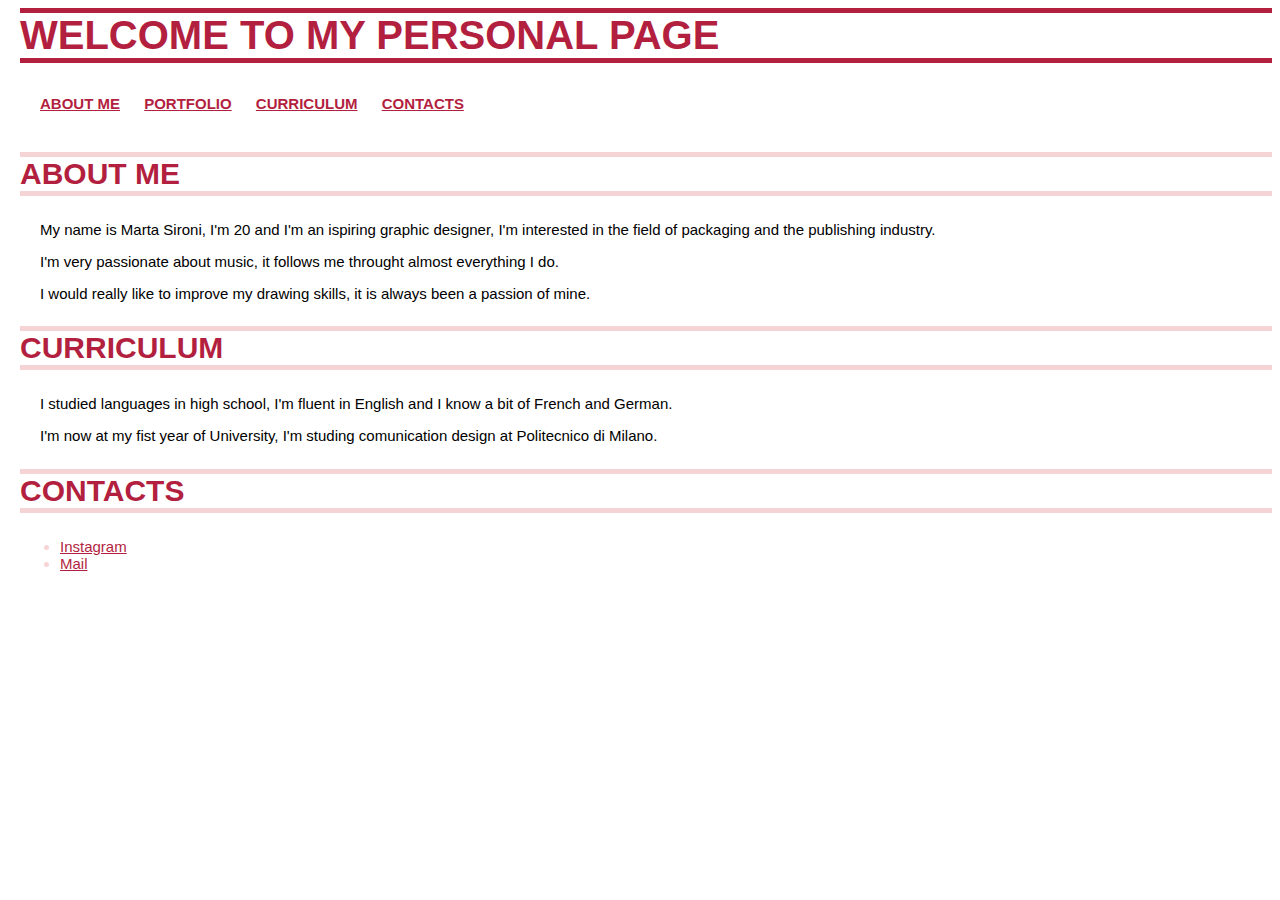
==== index.html @ bfb82a60 "modifica css 3" ====
<html>
<head>
<link rel="stylesheet" href="style.css" type="text/css">
</head>

<body>

<h1>Welcome to my personal page</h1>

<p class="barra"> <a href="#Aboutme"> About me </a> </p>
<p class="barra"> <a href="portfolio.html"> Portfolio </a> </p>
<p class="barra"> <a href="#Curriculum"> Curriculum </a> </p>
<p class="barra"> <a href="#Contacts"> Contacts </a> </p>

<h2 id="Aboutme"> About me </h2>
<p> My name is Marta Sironi, I'm 20 and I'm an ispiring graphic designer, I'm interested in the field of packaging and the publishing industry.  </p>
<p> I'm very passionate about music, it follows me throught almost everything I do. </p>
<p> I would really like to improve my drawing skills, it is always been a passion of mine. </p>

<h2 id="Curriculum"> Curriculum </h2>
<p> I studied languages in high school, I'm fluent in English and I know a bit of French and German.</p>
<p> I'm now at my fist year of University, I'm studing comunication design at Politecnico di Milano. </p>

<h2 id="Contacts"> Contacts </h2>
<ul>
  <li class="contatti"> <a href="https://www.instagram.com/i.am.blue_/"> Instagram </a> </li>
  <li class="contatti"> <a href="mailto:sironi.marta0@gmail.com"> Mail </a> </li>
</ul>

</body>
</html>
---- style.css ----
body {
  margin-left: 20px;
  font-size: 15px;
  font-family: FunctionPro, Helvetica, Arial, TazuganeGothic, sans-serif;
  font-weight: 300;
}
h1 {
   color:rgb(179,31,63);
   font-size: 40px;
   text-transform: uppercase;
   border-width: 100%;
   border-top: 5px solid rgb(179,31,63);
   border-bottom: 5px solid rgb(179,31,63);
 }
 .barra {
   display: inline-table;
   font-weight: bold;
   text-transform: uppercase;
   margin-top:5px
}
 .barra a {
   color:rgb(179,31,63);
 }
h2 {
  color:rgb(179,31,63);
  font-size: 30px;
  text-transform: uppercase;
  border-top: 5px solid rgb(246,212,214);
  border-bottom: 5px solid rgb(246,212,214);
}
li {
  color:rgb(246,212,214);
}
.contatti a {
  color:rgb(179,31,63);
}
p {
  margin-left: 20px;
}
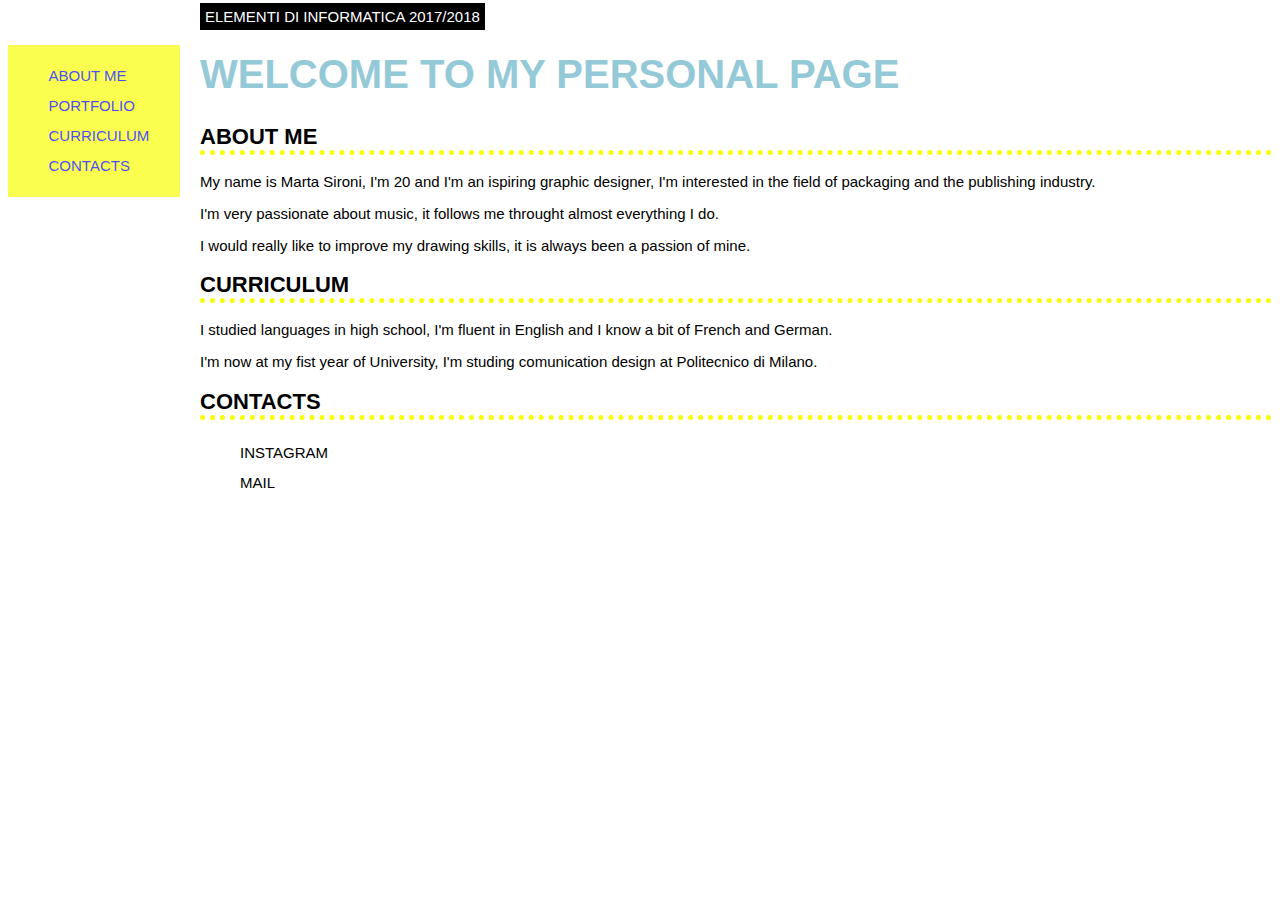
==== commit 02021dc0: "modifica giallo" ====
--- a/index.html
+++ b/index.html
@@ -4,13 +4,18 @@
 </head>
 
 <body>
+<span class="header"> Elementi di Informatica 2017/2018</span>
 
 <h1>Welcome to my personal page</h1>
 
-<p class="barra"> <a href="#Aboutme"> About me </a> </p>
-<p class="barra"> <a href="portfolio.html"> Portfolio </a> </p>
-<p class="barra"> <a href="#Curriculum"> Curriculum </a> </p>
-<p class="barra"> <a href="#Contacts"> Contacts </a> </p>
+<aside class="sidebar">
+<ul>
+<li> <a href="#Aboutme"> About me </a> </li>
+<li> <a href="portfolio.html"> Portfolio </a> </li>
+<li> <a href="#Curriculum"> Curriculum </a> </li>
+<li> <a href="#Contacts"> Contacts </a> </li>
+</ul>
+</aside>
 
 <h2 id="Aboutme"> About me </h2>
 <p> My name is Marta Sironi, I'm 20 and I'm an ispiring graphic designer, I'm interested in the field of packaging and the publishing industry.  </p>
--- a/style.css
+++ b/style.css
@@ -1,40 +1,85 @@
+body {
+  margin-left: 200px;
+  font-size: 15px;
+  font-family: "tablet-gothic", verdana, arial,sans-serif;
+  font-weight: 100;
+  position:relative;
+  background-color: white;
+  text-decoration: none;
+}
 
-body {
-  margin-left: 20px;
-  font-size: 15px;
-  font-family: FunctionPro, Helvetica, Arial, TazuganeGothic, sans-serif;
-  font-weight: 300;
+.header {
+  font-size:15px;
+  color:white;
+  text-transform:uppercase;
+  border:5px solid black;
+  background-color:black;
+  left:0;
 }
+
 h1 {
-   color:rgb(179,31,63);
+   color: #94c9d8;
    font-size: 40px;
+   position: relative;
    text-transform: uppercase;
-   border-width: 100%;
-   border-top: 5px solid rgb(179,31,63);
-   border-bottom: 5px solid rgb(179,31,63);
- }
- .barra {
-   display: inline-table;
-   font-weight: bold;
-   text-transform: uppercase;
-   margin-top:5px
+  }
+
+.sidebar {
+  color: black;
+  font-size:15px;
+  font-weight:200;
+  line-height: 2em;
+  border: 1px solid rgb(248,255,5);
+  background-color: rgb(248,255,5);
+  opacity:0.7;
+  margin-left:0px;
+  position: fixed;
+  left:0.5em;
+  top: 5%;
+  width: 170px;
+  text-transform: uppercase;
+  text-decoration: none;
+  line-height: 2em;
+  text-decoration:none;
 }
- .barra a {
-   color:rgb(179,31,63);
- }
+
 h2 {
-  color:rgb(179,31,63);
-  font-size: 30px;
+  color:black;
+  font-size: 22px;
   text-transform: uppercase;
-  border-top: 5px solid rgb(246,212,214);
-  border-bottom: 5px solid rgb(246,212,214);
+  border-bottom: 5px dotted rgb(248,255,5);
+  width: auto;
 }
-li {
-  color:rgb(246,212,214);
+a{
+  text-decoration: none;
 }
+a:visited{
+  color:inherit;
+}
+.contatti{
+  line-height: 2em;
+  text-decoration:none;
+}
+.sidebar li{
+  list-style: none;
+  list-style-type:none;
+  text-decoration:none;
+  color: black;
+}
+
+ul .contatti{
+list-style: none;
+}
+
+.sidebar a:hover{
+  border-bottom: 3px solid #94c9d8;
+}
+
 .contatti a {
-  color:rgb(179,31,63);
+  color:black;
+  text-transform: uppercase;
 }
-p {
-  margin-left: 20px;
+
+.contatti a:hover{
+  border-bottom: 5px solid rgb(248,255,5);
 }
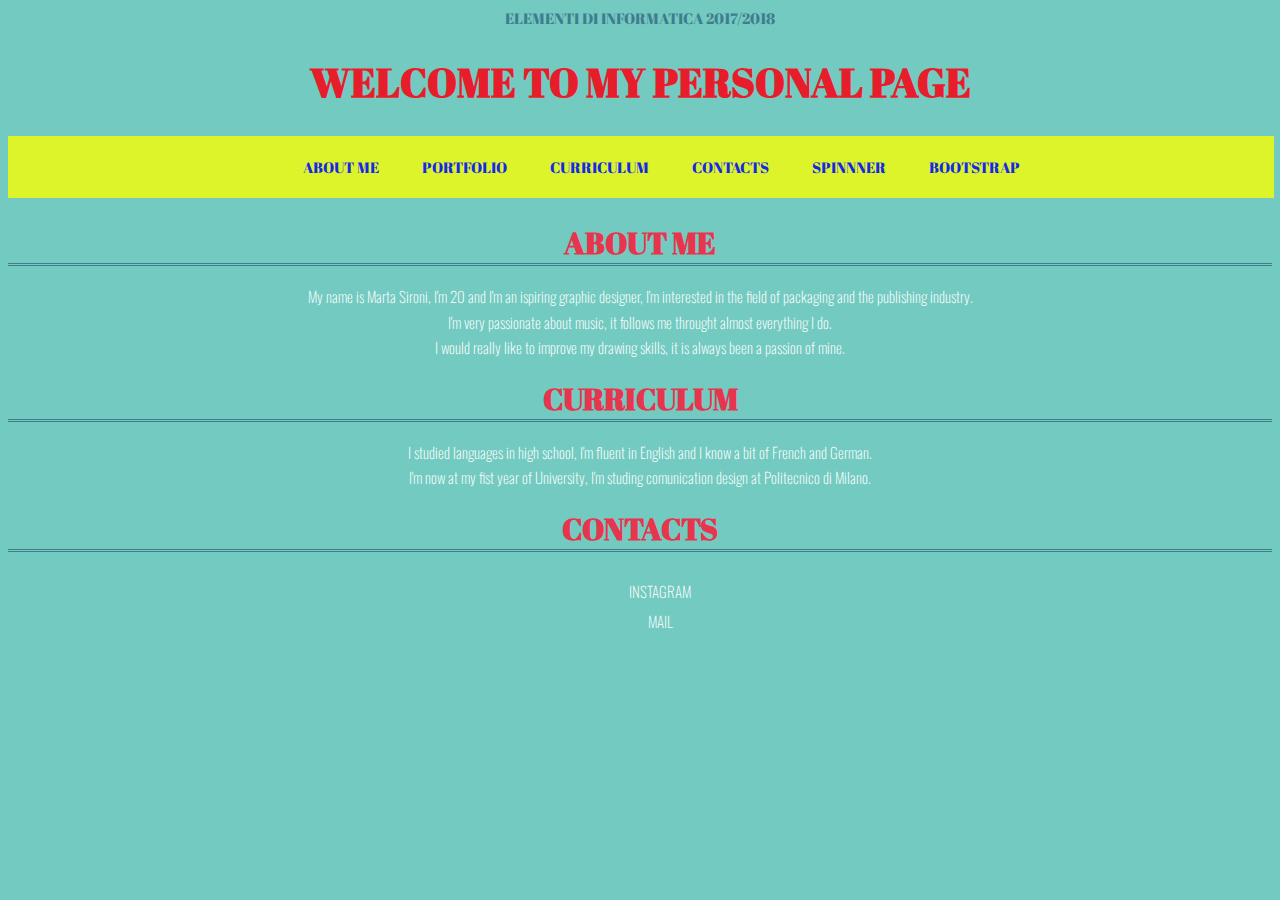
==== commit 83761b1e: "Modifica css+bootstrap" ====
--- a/index.html
+++ b/index.html
@@ -1,6 +1,8 @@
 <html>
 <head>
 <link rel="stylesheet" href="style.css" type="text/css">
+<link href="https://fonts.googleapis.com/css?family=Abril+Fatface" rel="stylesheet">
+<link href="https://fonts.googleapis.com/css?family=Abril+Fatface|Oswald" rel="stylesheet">
 </head>
 
 <body>
@@ -8,14 +10,16 @@
 
 <h1>Welcome to my personal page</h1>
 
-<aside class="sidebar">
+<div class="bar">
 <ul>
 <li> <a href="#Aboutme"> About me </a> </li>
 <li> <a href="portfolio.html"> Portfolio </a> </li>
 <li> <a href="#Curriculum"> Curriculum </a> </li>
 <li> <a href="#Contacts"> Contacts </a> </li>
+<li> <a href="spinner.html"> Spinnner </a> </li>
+<li> <a href= "bootstrap.html"> Bootstrap </a> </li>
 </ul>
-</aside>
+</div>
 
 <h2 id="Aboutme"> About me </h2>
 <p> My name is Marta Sironi, I'm 20 and I'm an ispiring graphic designer, I'm interested in the field of packaging and the publishing industry.  </p>
--- a/style.css
+++ b/style.css
@@ -1,85 +1,92 @@
 body {
-  margin-left: 200px;
+  background-color: #73cac1;
   font-size: 15px;
-  font-family: "tablet-gothic", verdana, arial,sans-serif;
+  font-family: 'Oswald', sans-serif;
   font-weight: 100;
-  position:relative;
-  background-color: white;
+  color: white;
   text-decoration: none;
+  text-align: center;
 }
 
 .header {
   font-size:15px;
-  color:white;
+  color:#3f7d8d;
   text-transform:uppercase;
-  border:5px solid black;
-  background-color:black;
-  left:0;
+  text-align: center;
+  font-family: 'Abril Fatface', cursive;
 }
 
 h1 {
-   color: #94c9d8;
+   color: #e71d2b;
    font-size: 40px;
-   position: relative;
    text-transform: uppercase;
+   text-align: center;
+   font-family: 'Abril Fatface', cursive;
   }
 
-.sidebar {
-  color: black;
+.bar {
+  color: white;
   font-size:15px;
-  font-weight:200;
   line-height: 2em;
   border: 1px solid rgb(248,255,5);
   background-color: rgb(248,255,5);
-  opacity:0.7;
-  margin-left:0px;
-  position: fixed;
-  left:0.5em;
-  top: 5%;
-  width: 170px;
+  opacity:0.8;
+  width: 100%;
   text-transform: uppercase;
   text-decoration: none;
-  line-height: 2em;
-  text-decoration:none;
+  text-align: center;
+  font-family: 'Abril Fatface', cursive;
 }
 
-h2 {
-  color:black;
-  font-size: 22px;
-  text-transform: uppercase;
-  border-bottom: 5px dotted rgb(248,255,5);
-  width: auto;
-}
-a{
-  text-decoration: none;
-}
-a:visited{
-  color:inherit;
-}
-.contatti{
-  line-height: 2em;
-  text-decoration:none;
-}
-.sidebar li{
+.bar li {
+  display: inline;
+  text-align: center;
+  padding: 10px 20px 10px 20px;
   list-style: none;
   list-style-type:none;
   text-decoration:none;
   color: black;
 }
 
+.bar a:hover{
+  border-bottom: 3px solid #94c9d8;
+}
+
+h2 {
+  color:#e7354e;
+  font-size: 30px;
+  text-transform: uppercase;
+  border-bottom: 3px double #3f7d8d;
+  width: auto;
+  font-family: 'Abril Fatface', cursive;
+}
+
+a{
+  text-decoration: none;
+}
+
+a:visited{
+  color:inherit;
+}
+
+.contatti{
+  line-height: 2em;
+  text-decoration:none;
+}
+
 ul .contatti{
 list-style: none;
 }
 
-.sidebar a:hover{
-  border-bottom: 3px solid #94c9d8;
-}
-
 .contatti a {
-  color:black;
+  color:white;
   text-transform: uppercase;
 }
 
 .contatti a:hover{
-  border-bottom: 5px solid rgb(248,255,5);
+  border-bottom: 3px solid #ed6e87;
 }
+
+p{
+  line-height:0.7em;
+}
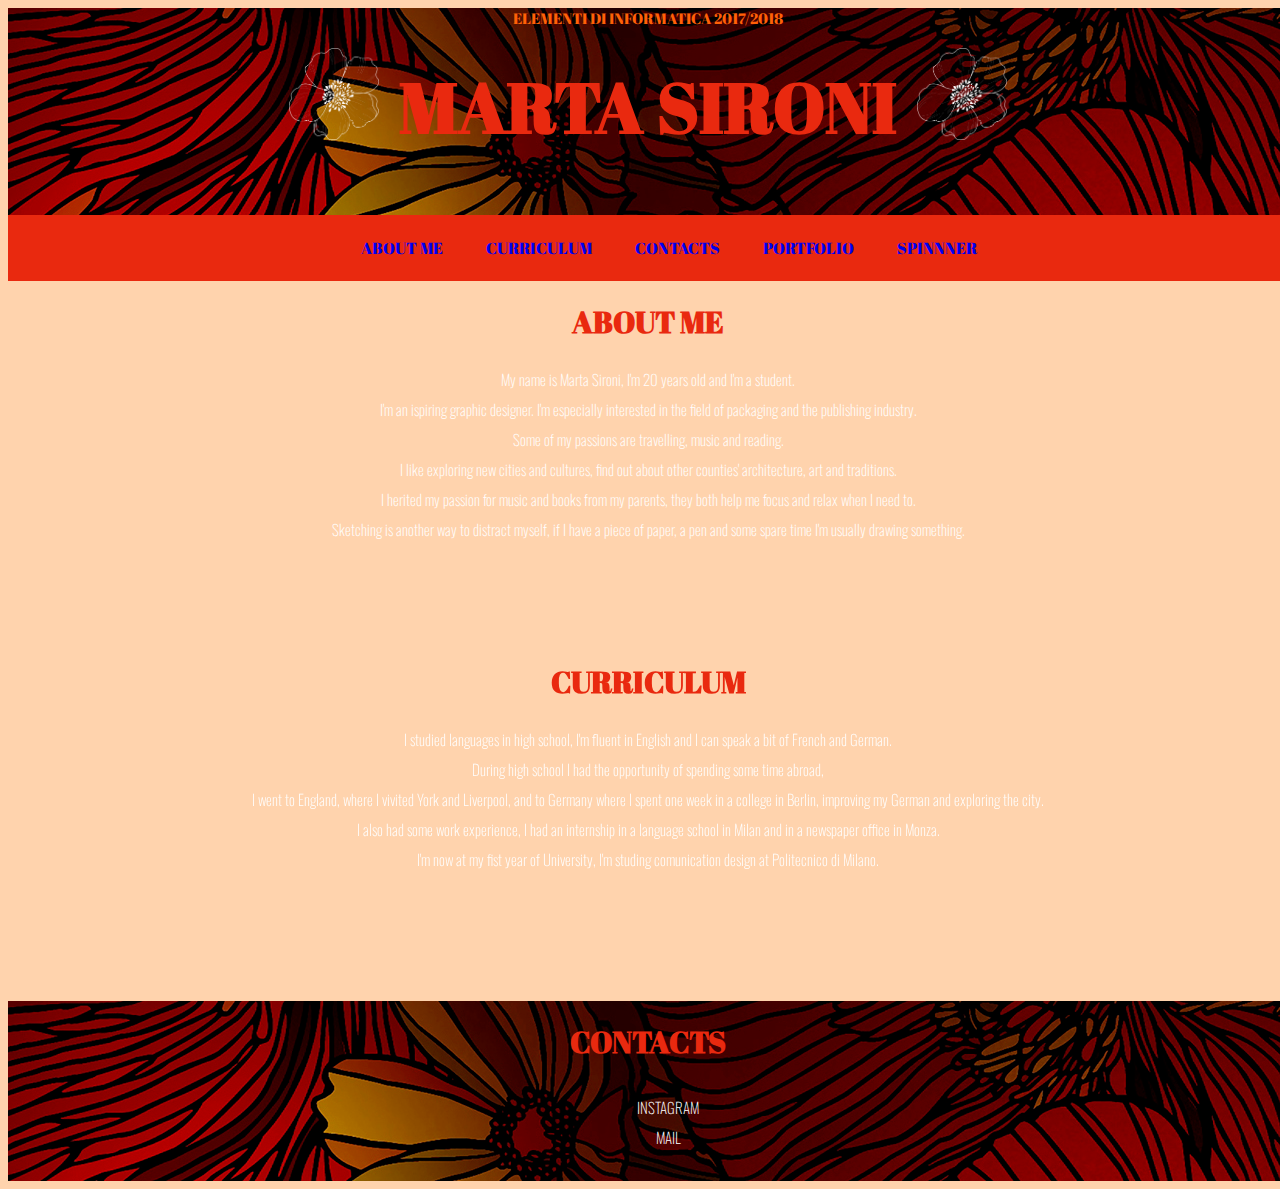
==== commit 05d454be: "layout rosso" ====
--- a/index.html
+++ b/index.html
@@ -6,35 +6,50 @@
 </head>
 
 <body>
-<span class="header"> Elementi di Informatica 2017/2018</span>
 
-<h1>Welcome to my personal page</h1>
+<header class="header" id="fronte">
+<div class="header_immagine">
+<span class="titoletto"> Elementi di Informatica 2017/2018</span>
+<h1>MARTA SIRONI</h1>
+</div>
+</header>
 
 <div class="bar">
 <ul>
 <li> <a href="#Aboutme"> About me </a> </li>
-<li> <a href="portfolio.html"> Portfolio </a> </li>
 <li> <a href="#Curriculum"> Curriculum </a> </li>
 <li> <a href="#Contacts"> Contacts </a> </li>
+<li> <a href="portfolio.html"> Portfolio </a> </li>
 <li> <a href="spinner.html"> Spinnner </a> </li>
-<li> <a href= "bootstrap.html"> Bootstrap </a> </li>
 </ul>
 </div>
 
+<div class="about_me">
 <h2 id="Aboutme"> About me </h2>
-<p> My name is Marta Sironi, I'm 20 and I'm an ispiring graphic designer, I'm interested in the field of packaging and the publishing industry.  </p>
-<p> I'm very passionate about music, it follows me throught almost everything I do. </p>
-<p> I would really like to improve my drawing skills, it is always been a passion of mine. </p>
-
+<div class="text">
+<p> My name is Marta Sironi, I'm 20 years old and I'm a student. </p>
+<p> I'm an ispiring graphic designer. I'm especially interested in the field of packaging and the publishing industry.</p>
+<p> Some of my passions are travelling, music and reading.</p>
+<p> I like exploring new cities and cultures, find out about other counties' architecture, art and traditions.</p>
+<p> I herited my passion for music and books from my parents, they both help me focus and relax when I need to.</p>
+<p> Sketching is another way to distract myself, if I have a piece of paper, a pen and some spare time I'm usually drawing something.</p>
+</div>
+</div>
+<div class="curriculum">
 <h2 id="Curriculum"> Curriculum </h2>
-<p> I studied languages in high school, I'm fluent in English and I know a bit of French and German.</p>
-<p> I'm now at my fist year of University, I'm studing comunication design at Politecnico di Milano. </p>
-
+<p> I studied languages in high school, I'm fluent in English and I can speak a bit of French and German.</p>
+<p> During high school I had the opportunity of spending some time abroad,</p>
+<p> I went to England, where I vivited York and Liverpool, and to Germany where I spent one week in a college in Berlin, improving my German and exploring the city.</p>
+<p> I also had some work experience, I had an internship in a language school in Milan and in a newspaper office in Monza.</p>
+<p> I'm now at my fist year of University, I'm studing comunication design at Politecnico di Milano.</p>
+</div>
+<div class="contacts">
 <h2 id="Contacts"> Contacts </h2>
 <ul>
   <li class="contatti"> <a href="https://www.instagram.com/i.am.blue_/"> Instagram </a> </li>
   <li class="contatti"> <a href="mailto:sironi.marta0@gmail.com"> Mail </a> </li>
 </ul>
+</div>
 
 </body>
 </html>
--- a/style.css
+++ b/style.css
@@ -1,5 +1,5 @@
 body {
-  background-color: #73cac1;
+  background-color: #ffd3ad;
   font-size: 15px;
   font-family: 'Oswald', sans-serif;
   font-weight: 100;
@@ -7,35 +7,88 @@
   text-decoration: none;
   text-align: center;
 }
+.header{
+  width:100vw;
+  height:23vh;
+}
+.header{
+  background-image: url(header.png);
 
-.header {
+}
+.titoletto {
+  color:#ff6107;
   font-size:15px;
-  color:#3f7d8d;
   text-transform:uppercase;
   text-align: center;
-  font-family: 'Abril Fatface', cursive;
+  font-family: 'Abril Fatface';
+  margin-top: 10px;
+}
+.about_me{
+  width:100vw;
+  height:40vh;
+  text-align: center;
+}
+.curriculum{
+  width:100vw;
+  height:40vh;
+  position:relative;
+}
+.contacts{
+  width:100vw;
+  height:20vh;
+  background-image: url(header.png);
 }
 
 h1 {
-   color: #e71d2b;
-   font-size: 40px;
+   color: #e9290f;
+   font-size: 70px;
    text-transform: uppercase;
-   text-align: center;
-   font-family: 'Abril Fatface', cursive;
+   font-family: 'Abril Fatface';
+   padding-top:0%;
+   margin-top: 20px;
   }
 
+  h1::before {
+    display: inline-block;
+    position: relative;
+    top: 20px;
+    content: "";
+    width: 90px;
+    height: 100px;
+    margin: -20px 20px 5px 0;
+    background: url(fiore_logo.png);
+    background-repeat: no-repeat;
+    background-size: 100%;
+    opacity:1;
+}
+h1::after {
+    display: inline-block;
+    position: relative;
+    top: 20px;
+    content: "";
+    width: 90px;
+    height: 100px;
+    margin: -20px 0 5px 20px;
+    background: url(fiore_logo.png);
+    background-repeat: no-repeat;
+    background-size: 100%;
+    opacity:1;
+}
+
+
 .bar {
-  color: white;
-  font-size:15px;
+  color:white;
+  font-size:16px;
   line-height: 2em;
-  border: 1px solid rgb(248,255,5);
-  background-color: rgb(248,255,5);
-  opacity:0.8;
-  width: 100%;
+  border: 1px solid #e9290f;
+  background-color: #e9290f;
+  width: 100vw;
   text-transform: uppercase;
   text-decoration: none;
   text-align: center;
-  font-family: 'Abril Fatface', cursive;
+  font-family: 'Abril Fatface';
+  position:sticky;
+  top:0%;
 }
 
 .bar li {
@@ -45,20 +98,22 @@
   list-style: none;
   list-style-type:none;
   text-decoration:none;
-  color: black;
+  color: white;
 }
 
 .bar a:hover{
-  border-bottom: 3px solid #94c9d8;
+  border-bottom: 3px solid #ff6107;
 }
 
 h2 {
-  color:#e7354e;
+  color:#e9290f;
   font-size: 30px;
   text-transform: uppercase;
-  border-bottom: 3px double #3f7d8d;
   width: auto;
-  font-family: 'Abril Fatface', cursive;
+  font-family: 'Abril Fatface';
+  margin-top: 0;
+  padding-top: 20px;
+  margin-bottom:1em;
 }
 
 a{
@@ -72,6 +127,7 @@
 .contatti{
   line-height: 2em;
   text-decoration:none;
+  text-align: center;
 }
 
 ul .contatti{
@@ -81,12 +137,13 @@
 .contatti a {
   color:white;
   text-transform: uppercase;
+  text-align:center;
 }
 
 .contatti a:hover{
-  border-bottom: 3px solid #ed6e87;
+  border-bottom: 3px solid #ff6107;
 }
 
 p{
-  line-height:0.7em;
+  line-height:1em;
 }
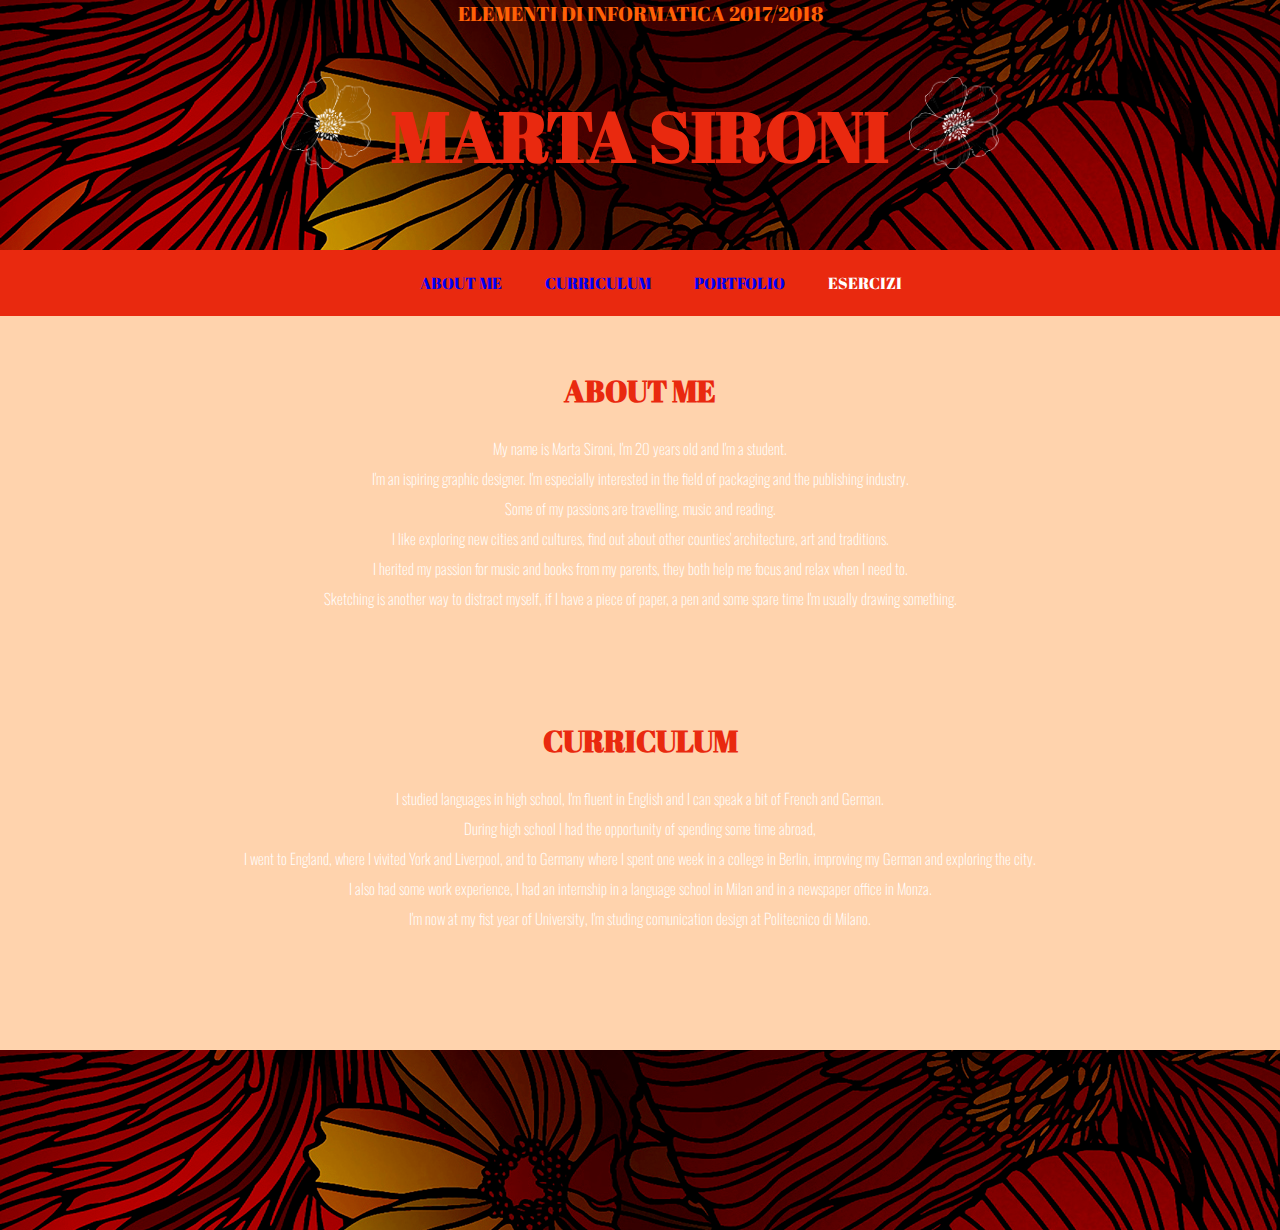
==== commit 513c9717: "layout rosso 2" ====
--- a/index.html
+++ b/index.html
@@ -3,6 +3,7 @@
 <link rel="stylesheet" href="style.css" type="text/css">
 <link href="https://fonts.googleapis.com/css?family=Abril+Fatface" rel="stylesheet">
 <link href="https://fonts.googleapis.com/css?family=Abril+Fatface|Oswald" rel="stylesheet">
+<title> Marta Sironi </title>
 </head>
 
 <body>
@@ -18,9 +19,18 @@
 <ul>
 <li> <a href="#Aboutme"> About me </a> </li>
 <li> <a href="#Curriculum"> Curriculum </a> </li>
-<li> <a href="#Contacts"> Contacts </a> </li>
 <li> <a href="portfolio.html"> Portfolio </a> </li>
-<li> <a href="spinner.html"> Spinnner </a> </li>
+<li class="dropdown">
+  <a id="esercizi">Esercizi</a>
+     <div class="tendina">
+       <a href="spinner.html">spinner</a>
+       <a href="https://codepen.io/anon/pen/mLqBMO">Java 1</a>
+       <a href="https://codepen.io/anon/pen/wXveMY">Java 2</a>
+       <a href="https://codepen.io/anon/pen/ELLPrZ">Java 3</a>
+       <a href="https://codepen.io/anon/pen/KREYdJ">Java 4</a>
+       <a href="https://codepen.io/anon/pen/erxxqP">Java 5</a>
+     </div>
+</li>
 </ul>
 </div>
 
@@ -44,11 +54,6 @@
 <p> I'm now at my fist year of University, I'm studing comunication design at Politecnico di Milano.</p>
 </div>
 <div class="contacts">
-<h2 id="Contacts"> Contacts </h2>
-<ul>
-  <li class="contatti"> <a href="https://www.instagram.com/i.am.blue_/"> Instagram </a> </li>
-  <li class="contatti"> <a href="mailto:sironi.marta0@gmail.com"> Mail </a> </li>
-</ul>
 </div>
 
 </body>
--- a/style.css
+++ b/style.css
@@ -1,42 +1,59 @@
-body {
+ body {
   background-color: #ffd3ad;
   font-size: 15px;
   font-family: 'Oswald', sans-serif;
   font-weight: 100;
   color: white;
-  text-decoration: none;
-  text-align: center;
+  text-decoration:none;
+  text-align:center;
 }
+
 .header{
-  width:100vw;
-  height:23vh;
+  width:100%;
+  height:250px;
+  position:absolute;
+  top:0%;
+  left:0%;
 }
 .header{
   background-image: url(header.png);
-
 }
 .titoletto {
   color:#ff6107;
-  font-size:15px;
+  font-size:20px;
   text-transform:uppercase;
-  text-align: center;
+  text-align:center;
   font-family: 'Abril Fatface';
-  margin-top: 10px;
+  margin-top:10px;
+}
+.bar{
+  position:absolute;
+  top:250px;
+  left:0%;
+  z-index:1;
 }
 .about_me{
-  width:100vw;
-  height:40vh;
-  text-align: center;
+  width:100%;
+  height:40%;
+  text-align:center;
+  position: absolute;
+  left:0%;
+  top:350px;
 }
 .curriculum{
-  width:100vw;
+  width:100%;
   height:40vh;
-  position:relative;
+  position:absolute;
+  top:700px;
+  left:0px;
 }
 .contacts{
   width:100vw;
   height:20vh;
   background-image: url(header.png);
+  position:absolute;
+  top:1050px;
+  left:0%;
 }
 
 h1 {
@@ -45,7 +62,7 @@
    text-transform: uppercase;
    font-family: 'Abril Fatface';
    padding-top:0%;
-   margin-top: 20px;
+   margin-top: 50px;
   }
 
   h1::before {
@@ -75,20 +92,18 @@
     opacity:1;
 }
 
-
 .bar {
+  z-index:1;
   color:white;
   font-size:16px;
   line-height: 2em;
   border: 1px solid #e9290f;
   background-color: #e9290f;
-  width: 100vw;
+  width: 100%;
   text-transform: uppercase;
   text-decoration: none;
   text-align: center;
   font-family: 'Abril Fatface';
-  position:sticky;
-  top:0%;
 }
 
 .bar li {
@@ -104,7 +119,37 @@
 .bar a:hover{
   border-bottom: 3px solid #ff6107;
 }
-
+.tendina{
+  background-color:#e9290f;
+  display:none;
+  position:absolute;
+  width:120px;
+  height:auto;
+  z-index:1;
+  margin-top:38px;
+  margin-left:-80px;
+  padding-left:20px;
+  padding-bottom: 10px;
+}
+.tendina a {
+  text-align: left;
+  color:white;
+  display:block;
+  text-decoration:none;
+  line-height:2em;
+}
+.dropdown{
+  display:inline-block;
+}
+a .dropdown{
+  display:inline-block;
+}
+li .dropdown{
+  display:inline-block;
+}
+.dropdown:hover .tendina{
+  display:inline-block;
+}
 h2 {
   color:#e9290f;
   font-size: 30px;
@@ -121,23 +166,18 @@
 }
 
 a:visited{
-  color:inherit;
+  color:white;
 }
 
 .contatti{
   line-height: 2em;
   text-decoration:none;
-  text-align: center;
+  color:white;
+  text-transform:uppercase;
 }
 
 ul .contatti{
 list-style: none;
-}
-
-.contatti a {
-  color:white;
-  text-transform: uppercase;
-  text-align:center;
 }
 
 .contatti a:hover{
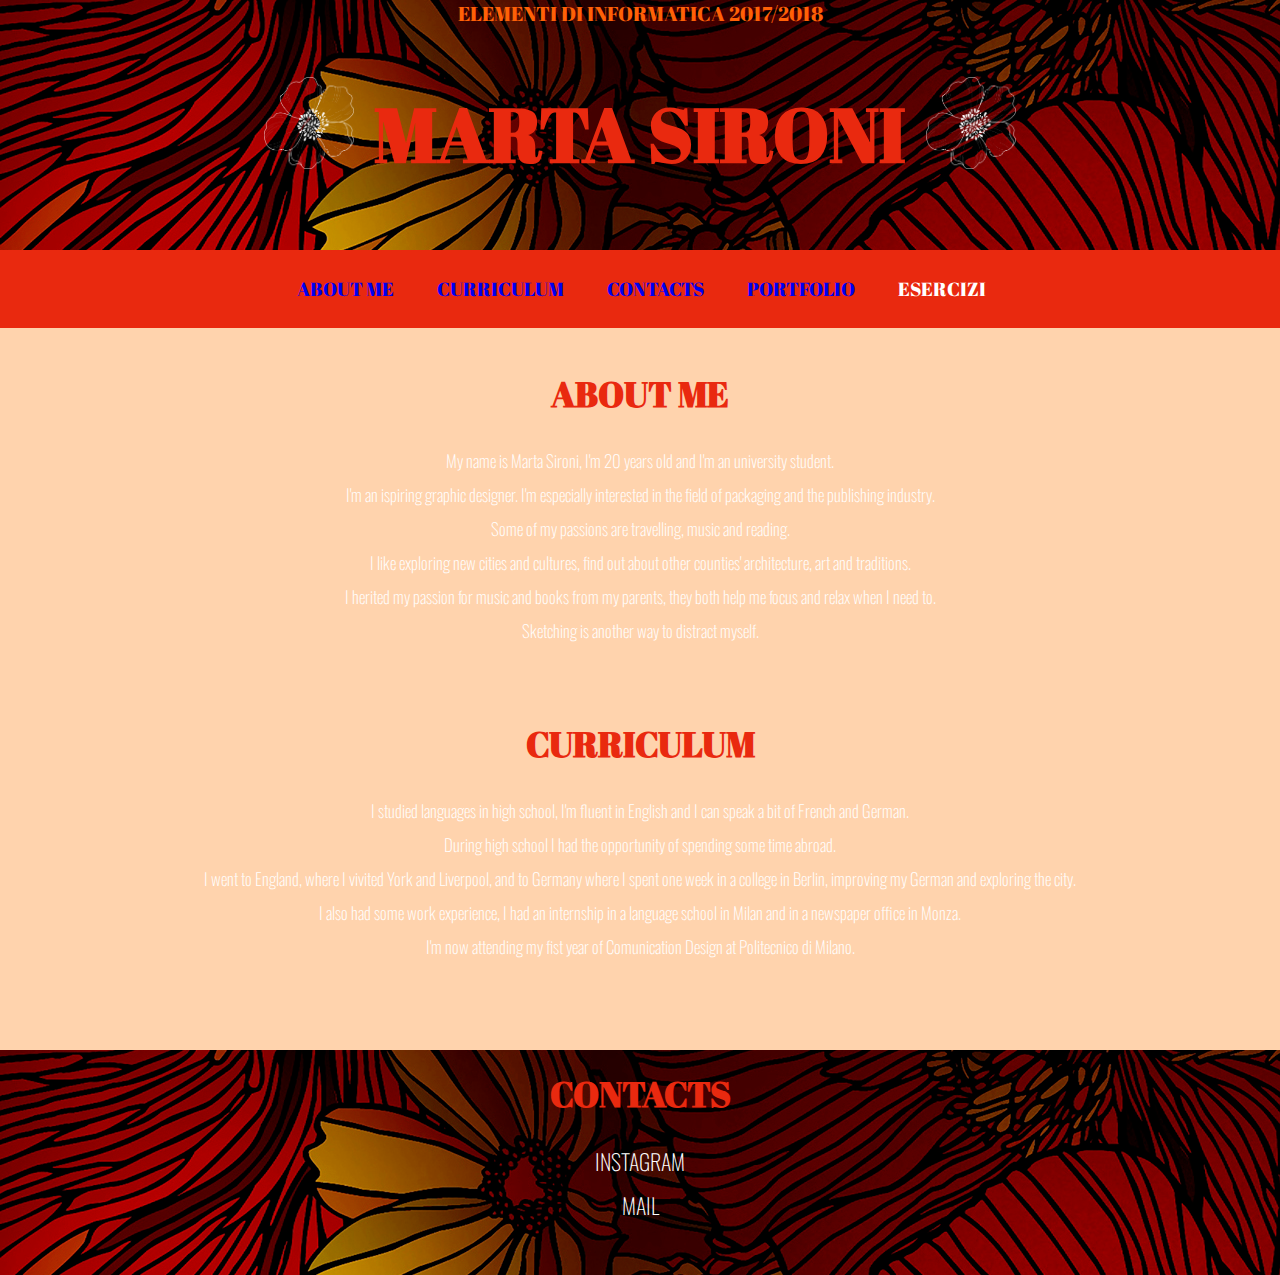
==== commit c43e9a27: "layout rosso 3" ====
--- a/index.html
+++ b/index.html
@@ -17,11 +17,12 @@
 
 <div class="bar">
 <ul>
-<li> <a href="#Aboutme"> About me </a> </li>
-<li> <a href="#Curriculum"> Curriculum </a> </li>
-<li> <a href="portfolio.html"> Portfolio </a> </li>
+<li> <a href="#Aboutme" class="menu"> About me</a></li>
+<li> <a href="#Curriculum" class="menu"> Curriculum</a></li>
+<li> <a href="#Contacts" class="menu"> Contacts </a></li>
+<li> <a href="portfolio.html" class="menu"> Portfolio</a></li>
 <li class="dropdown">
-  <a id="esercizi">Esercizi</a>
+  <a id="esercizi" class="menu">Esercizi</a>
      <div class="tendina">
        <a href="spinner.html">spinner</a>
        <a href="https://codepen.io/anon/pen/mLqBMO">Java 1</a>
@@ -36,24 +37,29 @@
 
 <div class="about_me">
 <h2 id="Aboutme"> About me </h2>
-<div class="text">
-<p> My name is Marta Sironi, I'm 20 years old and I'm a student. </p>
+<div class="text1">
+<p> My name is Marta Sironi, I'm 20 years old and I'm an university student. </p>
 <p> I'm an ispiring graphic designer. I'm especially interested in the field of packaging and the publishing industry.</p>
 <p> Some of my passions are travelling, music and reading.</p>
 <p> I like exploring new cities and cultures, find out about other counties' architecture, art and traditions.</p>
 <p> I herited my passion for music and books from my parents, they both help me focus and relax when I need to.</p>
-<p> Sketching is another way to distract myself, if I have a piece of paper, a pen and some spare time I'm usually drawing something.</p>
+<p> Sketching is another way to distract myself.</p>
 </div>
 </div>
 <div class="curriculum">
 <h2 id="Curriculum"> Curriculum </h2>
 <p> I studied languages in high school, I'm fluent in English and I can speak a bit of French and German.</p>
-<p> During high school I had the opportunity of spending some time abroad,</p>
+<p> During high school I had the opportunity of spending some time abroad.</p>
 <p> I went to England, where I vivited York and Liverpool, and to Germany where I spent one week in a college in Berlin, improving my German and exploring the city.</p>
 <p> I also had some work experience, I had an internship in a language school in Milan and in a newspaper office in Monza.</p>
-<p> I'm now at my fist year of University, I'm studing comunication design at Politecnico di Milano.</p>
+<p> I'm now attending my fist year of Comunication Design at Politecnico di Milano.</p>
 </div>
 <div class="contacts">
+<h2 id="Contacts">contacts</h2>
+  <ul>
+    <li><a class="contatto" href="https://www.instagram.com/i.am.blue_/">instagram</a></li>
+    <li><a class="contatto" href="mailto:10640684@polimi.it">mail</a></li>
+  </ul>
 </div>
 
 </body>
--- a/style.css
+++ b/style.css
@@ -1,11 +1,14 @@
  body {
   background-color: #ffd3ad;
-  font-size: 15px;
+  font-size: 17px;
   font-family: 'Oswald', sans-serif;
   font-weight: 100;
   color: white;
   text-decoration:none;
   text-align:center;
+}
+p{
+  line-height:1em;
 }
 
 .header{
@@ -48,8 +51,8 @@
   left:0px;
 }
 .contacts{
-  width:100vw;
-  height:20vh;
+  width:100%;
+  height:25vh;
   background-image: url(header.png);
   position:absolute;
   top:1050px;
@@ -58,14 +61,14 @@
 
 h1 {
    color: #e9290f;
-   font-size: 70px;
+   font-size: 75px;
    text-transform: uppercase;
    font-family: 'Abril Fatface';
    padding-top:0%;
    margin-top: 50px;
   }
 
-  h1::before {
+h1::before {
     display: inline-block;
     position: relative;
     top: 20px;
@@ -95,7 +98,7 @@
 .bar {
   z-index:1;
   color:white;
-  font-size:16px;
+  font-size:19px;
   line-height: 2em;
   border: 1px solid #e9290f;
   background-color: #e9290f;
@@ -115,10 +118,6 @@
   text-decoration:none;
   color: white;
 }
-
-.bar a:hover{
-  border-bottom: 3px solid #ff6107;
-}
 .tendina{
   background-color:#e9290f;
   display:none;
@@ -127,16 +126,18 @@
   height:auto;
   z-index:1;
   margin-top:38px;
-  margin-left:-80px;
-  padding-left:20px;
+  margin-left:-90px;
   padding-bottom: 10px;
 }
 .tendina a {
-  text-align: left;
+  text-align:center;
   color:white;
   display:block;
   text-decoration:none;
   line-height:2em;
+}
+.tendina a:hover{
+  font-size: 17px;
 }
 .dropdown{
   display:inline-block;
@@ -152,38 +153,57 @@
 }
 h2 {
   color:#e9290f;
-  font-size: 30px;
+  font-size: 35px;
   text-transform: uppercase;
   width: auto;
   font-family: 'Abril Fatface';
   margin-top: 0;
-  padding-top: 20px;
+  padding-top:20px;
   margin-bottom:1em;
 }
 
 a{
   text-decoration: none;
 }
-
 a:visited{
   color:white;
 }
-
-.contatti{
+.menu:hover{
+  border-bottom:2px solid #ff6107;
+  font-size: 21px;
+  transition: 0.5s;
+  text-decoration: none;
+}
+ul{
+  list-style: none;
+  padding-left:0px;
+}
+#Contacts{
+  margin-bottom: 0.4em;
+}
+
+.contacts{
+  text-transform: uppercase;
+}
+
+.contacts ul{
+  font-size:22px;
+  text-align:center;
   line-height: 2em;
-  text-decoration:none;
-  color:white;
-  text-transform:uppercase;
-}
-
-ul .contatti{
-list-style: none;
-}
-
-.contatti a:hover{
-  border-bottom: 3px solid #ff6107;
-}
-
-p{
-  line-height:1em;
-}
+}
+
+.contatto {
+  text-decoration:none;
+  color:white;
+  padding-left:0px;
+  padding-right: 0px;
+}
+
+.contatto:hover {
+  color:#e9290f;
+  transition:0.3s;
+}
+
+ul .contacts{
+  padding-left:0px;
+}
